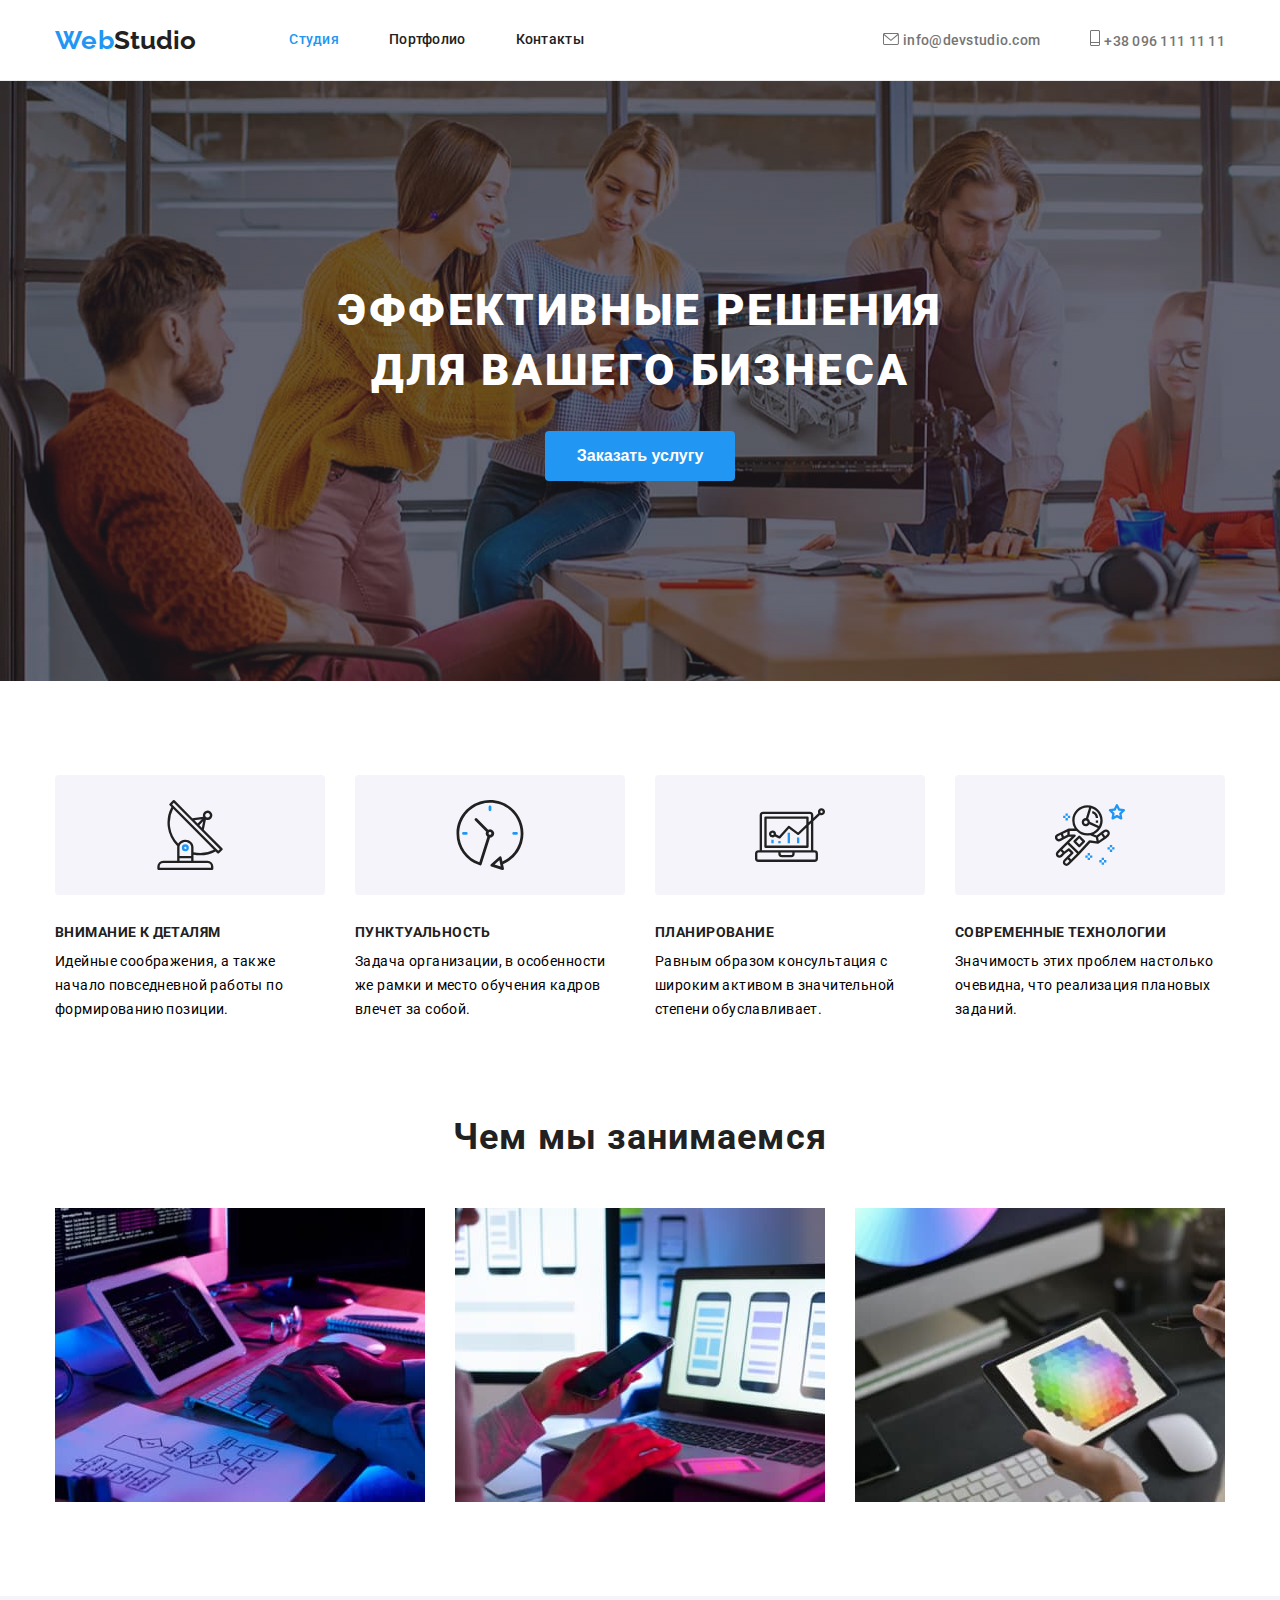
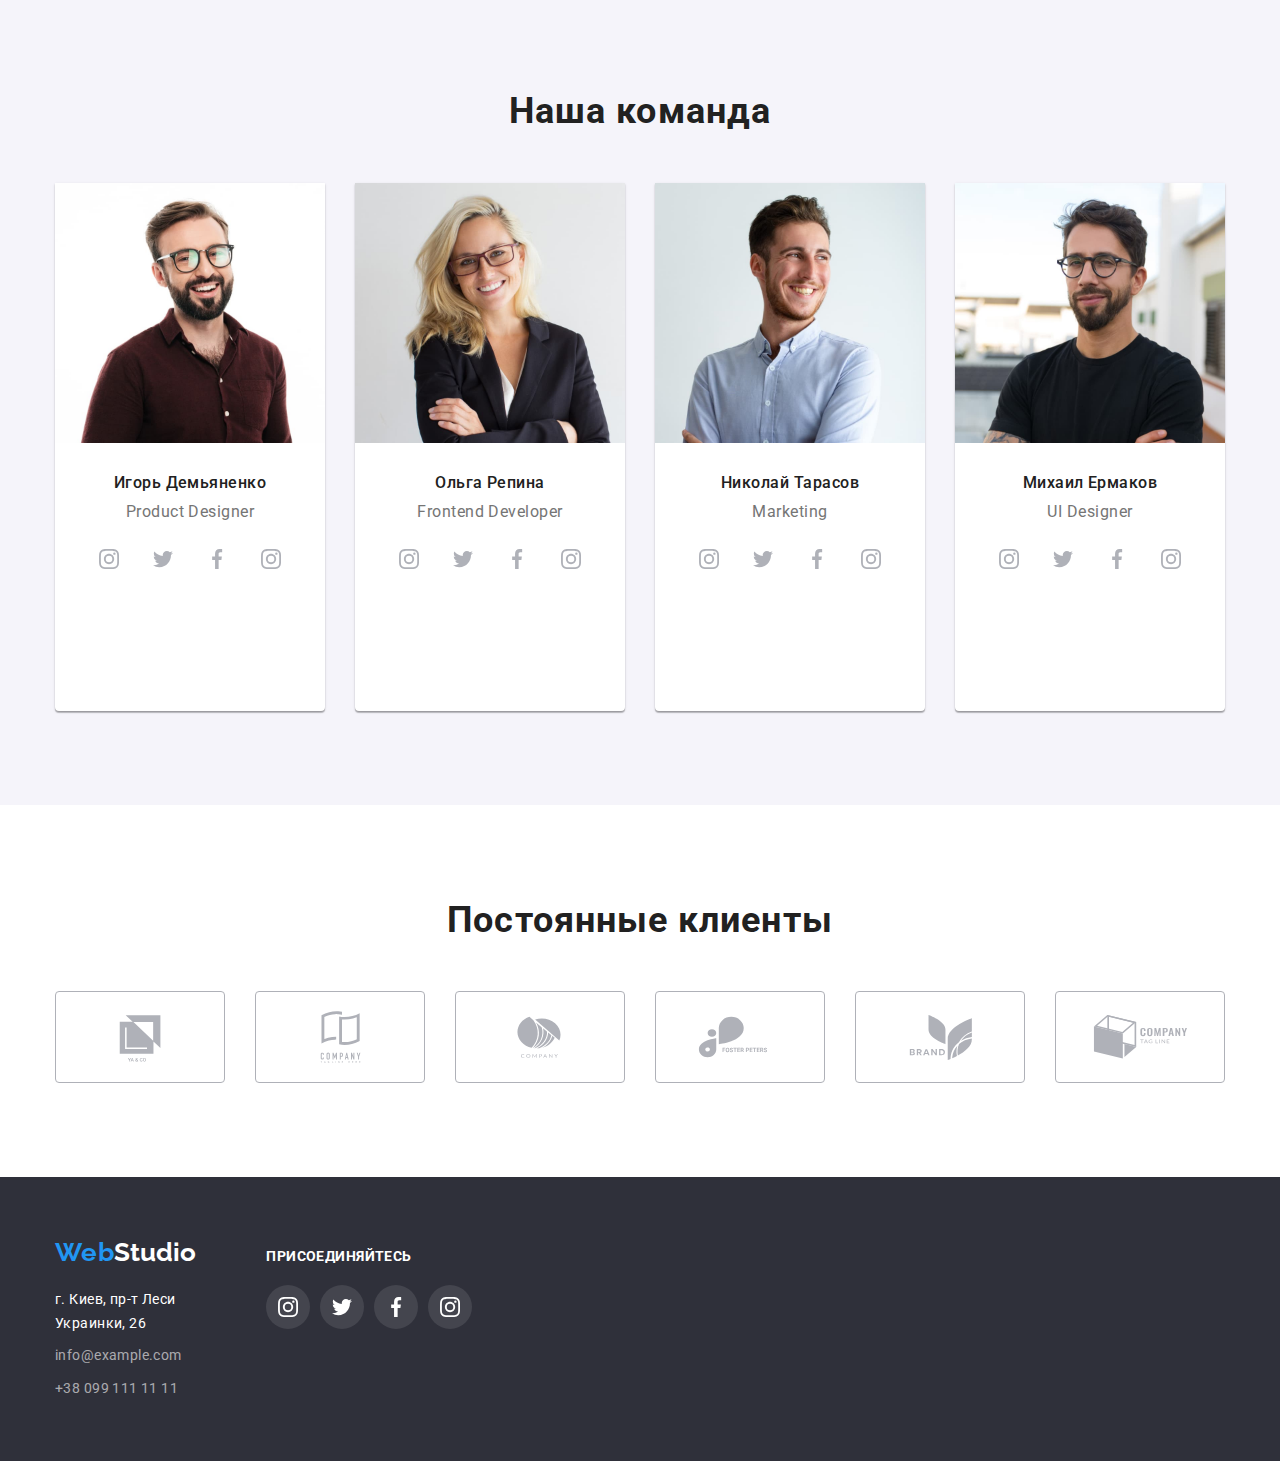
==== index.html @ 7417108a "sprite на странице студия" ====
<!DOCTYPE html>
<html lang="ru">
<head>
    <meta charset="UTF-8">
    <meta http-equiv="X-UA-Compatible" content="IE=edge">
    <meta name="viewport" content="width=device-width, initial-scale=1.0">
    <title>WebStudio</title>
    <link rel="preconnect" href="https://fonts.gstatic.com">
    <link
        href="https://fonts.googleapis.com/css2?family=Raleway:wght@700;900&family=Roboto:wght@400;500;700;900&display=swap"
        rel="stylesheet">
        <link rel="stylesheet" href="node_modules/modern-normalize/modern-normalize.css">
    <link rel="stylesheet" href="./css/styles.css">
</head>
<body>
    <header class="header">
        <div class="container main-header">
            <a class="header-link link" href="./index.html"><span class="header-link-logo-start">Web</span><span
                    class="header-link-logo-end">Studio</span> </a>
            <nav class="navigation">
                <ul class="menu-page">
                    <li class="menu-item">
                        <a class="menu-link current link" href="./index.html">Студия</a>
                    </li>
                    <li class="menu-item">
                        <a class="menu-link link" href="./portfolio.html">Портфолио</a>
                    </li>
                    <li class="menu-item">
                        <a class="menu-link link" href="#">Контакты</a>
                    </li>
                </ul>
            </nav>
            <ul class="menu-contacts">
                <li class="menu-item">
                    <svg class="icon-letter">
                        <use href="./images/sprite.svg#letter">_</use>
                    </svg>
                    <a class="mail-link link" href="mailto:info@devstudio.com">info@devstudio.com</a>
                </li>
                <li class="menu-item">
                    <svg class="icon-phone">
                        <use href="./images/sprite.svg#phone">_</use>
                    </svg>
                    <a class="tel-link link" href="tel:+380961111111">+38 096 111 11 11</a>
                </li>
            </ul>
        </div>
    </header>
    <main class="">
        <section class="hero section">
            <h1 class="hero-title">Эффективные решения <br/> для вашего бизнеса</h1>
            <button class="modal-btn" type="button">Заказать услугу</button>
        </section>
        <section class="features-company section">
            <div class="container">
                <h2 class="visually-hidden">Философия компании</h2>
                <ul class="list-features">
                    <li class="list-features-item">
                        <div class="block-features">
                            <svg class="features-icon">
                                <use href="./images/sprite.svg#antenna">_</use>
                            </svg>
                        </div>
                        <h3 class="heading-feature">Внимание к деталям</h3>
                        <p class="description-feature">Идейные соображения, а также начало повседневной работы по формированию позиции.
                        </p>
                    </li>
                    <li class="list-features-item">
                        <div class="block-features">
                            <svg class="features-icon">
                                <use href="./images/sprite.svg#clock">_</use>
                            </svg>
                        </div>
                        <h3 class="heading-feature">Пунктуальность</h3>
                        <p class="description-feature">Задача организации, в особенности же рамки и место обучения кадров влечет за
                            собой.</p>
                    </li>
                    <li class="list-features-item">
                        <div class="block-features">
                            <svg class="features-icon">
                                <use href="./images/sprite.svg#diagram">_</use>
                            </svg>
                        </div>
                        <h3 class="heading-feature">Планирование</h3>
                        <p class="description-feature">Равным образом консультация с широким активом в значительной степени
                            обуславливает.</p>
                    </li>
                    <li class="list-features-item">
                        <div class="block-features">
                            <svg class="features-icon">
                                <use href="./images/sprite.svg#astronaut">_</use>
                            </svg>
                        </div>
                        <h3 class="heading-feature">Современные технологии</h3>
                        <p class="description-feature">Значимость этих проблем настолько очевидна, что реализация плановых заданий.</p>
                    </li>
                </ul>
            </div> 
        </section>
        <section class="our-work section">
            <h2 class="heading-our-work">Чем мы занимаемся</h2>
            <div class="container">
                <ul class="list-work">
                    <li class="list-work-item">
                        <img src="./images/section-works/img-1.jpg" alt="написание компьютерных программ" width="370" height="294">
                    </li>
                    <li class="list-work-item">
                        <img src="./images/section-works/img-2.jpg" alt="оформление компьютерных приложений" width="370" height="294">
                    </li>
                    <li class="list-work-item">
                        <img src="./images/section-works/img-3.jpg" alt="растровая графика" width="370" height="294">
                    </li>
                </ul>
            </div>
        </section>
        <section class="our-team section">
            <div class="container">
                <h2 class="heading-team">Наша команда</h2>
                <ul class="list-team">
                    <li class="list-team-item">
                        <img src="./images/our-team/igor.jpg" alt="Игорь Демьяненко" width="270" height="260">
                        <div class="social">
                            <h3 class="employee-team">Игорь Демьяненко</h3>
                            <p class="activity-employee" lang="en">Product Designer</p>
                            <ul class="social-list">
                                <li class="social-list-item">
                                    <a class="social-list-link link" href="#">
                                    <svg class="social-icon">
                                        <use href="./images/sprite.svg#instagram">_</use>
                                    </svg>
                                </a>
                                </li>
                                <li class="social-list-item">
                                    <a class="social-list-link link" href="#">
                                        <svg class="social-icon">
                                            <use href="./images/sprite.svg#twitter">_</use>
                                        </svg>
                                    </a>
                                </li>
                                <li class="social-list-item">
                                    <a class="social-list-link link" href="#">
                                        <svg class="social-icon">
                                            <use href="./images/sprite.svg#facebook">_</use>
                                        </svg>
                                    </a>
                                </li>
                                <li class="social-list-item">
                                    <a class="social-list-link link" href="#">
                                        <svg class="social-icon">
                                            <use href="./images/sprite.svg#instagram">_</use>
                                        </svg>
                                    </a>
                                </li>
                            </ul>
                        </div>
                    </li>
                    <li class="list-team-item">
                        <img src="./images/our-team/olga.jpg" alt="Ольга Репина" width="270" height="260">
                        <div class="social">
                            <h3 class="employee-team">Ольга Репина</h3>
                            <p class="activity-employee" lang="en">Frontend Developer</p>
                            <ul class="social-list">
                                <li class="social-list-item">
                                    <a class="social-list-link link" href="#">
                                        <svg class="social-icon">
                                            <use href="./images/sprite.svg#instagram">_</use>
                                        </svg>
                                    </a>
                                </li>
                                <li class="social-list-item">
                                    <a class="social-list-link link" href="#">
                                        <svg class="social-icon">
                                            <use href="./images/sprite.svg#twitter">_</use>
                                        </svg>
                                    </a>
                                </li>
                                <li class="social-list-item">
                                    <a class="social-list-link link" href="#">
                                        <svg class="social-icon">
                                            <use href="./images/sprite.svg#facebook">_</use>
                                        </svg>
                                    </a>
                                </li>
                                <li class="social-list-item">
                                    <a class="social-list-link link" href="#">
                                        <svg class="social-icon">
                                            <use href="./images/sprite.svg#instagram">_</use>
                                        </svg>
                                    </a>
                                </li>
                            </ul>
                        </div>
                    </li>
                    <li class="list-team-item">
                        <img src="./images/our-team/nikola.jpg" alt="Николай Тарасов" width="270" height="260">
                        <div class="social">
                            <h3 class="employee-team">Николай Тарасов</h3>
                            <p class="activity-employee" lang="en">Marketing</p>
                            <ul class="social-list">
                                <li class="social-list-item">
                                    <a class="social-list-link link" href="#">
                                        <svg class="social-icon">
                                            <use href="./images/sprite.svg#instagram">_</use>
                                        </svg>
                                    </a>
                                </li>
                                <li class="social-list-item">
                                    <a class="social-list-link link" href="#">
                                        <svg class="social-icon">
                                            <use href="./images/sprite.svg#twitter">_</use>
                                        </svg>
                                    </a>
                                </li>
                                <li class="social-list-item">
                                    <a class="social-list-link link" href="#">
                                        <svg class="social-icon">
                                            <use href="./images/sprite.svg#facebook">_</use>
                                        </svg>
                                    </a>
                                </li>
                                <li class="social-list-item">
                                    <a class="social-list-link link" href="#">
                                        <svg class="social-icon">
                                            <use href="./images/sprite.svg#instagram">_</use>
                                        </svg>
                                    </a>
                                </li>
                            </ul>
                        </div>
                    </li>
                    <li class="list-team-item">
                        <img src="./images/our-team/mihail.jpg" alt="Михаил Ермаков" width="270" height="260">
                        <div class="social">
                            <h3 class="employee-team">Михаил Ермаков</h3>
                            <p class="activity-employee" lang="en">UI Designer</p>
                            <ul class="social-list">
                                <li class="social-list-item">
                                    <a class="social-list-link link" href="#">
                                        <svg class="social-icon">
                                            <use href="./images/sprite.svg#instagram">_</use>
                                        </svg>
                                    </a>
                                </li>
                                <li class="social-list-item">
                                    <a class="social-list-link link" href="#">
                                        <svg class="social-icon">
                                            <use href="./images/sprite.svg#twitter">_</use>
                                        </svg>
                                    </a>
                                </li>
                                <li class="social-list-item">
                                    <a class="social-list-link link" href="#">
                                        <svg class="social-icon">
                                            <use href="./images/sprite.svg#facebook">_</use>
                                        </svg>
                                    </a>
                                </li>
                                <li class="social-list-item">
                                    <a class="social-list-link link" href="#">
                                        <svg class="social-icon">
                                            <use href="./images/sprite.svg#instagram">_</use>
                                        </svg>
                                    </a>
                                </li>
                            </ul>
                        </div>
                    </li>
                </ul>
            </div>  
        </section>
        <section class="clients section">
            <div class="container">
                <h2 class="heading-clients">Постоянные клиенты</h2>
                <ul class="list-clients">
                    <li class="list-clients-item"><a class="clients-link link" href="#">
                            <svg class="icon-clients">
                                <use href="./images/sprite.svg#logo-company-1"></use>
                            </svg>
                        </a>
                    </li>
                    <li class="list-clients-item"><a class="clients-link link" href="#">
                            <svg class="icon-clients">
                                <use href="./images/sprite.svg#logo-company-2"></use>
                            </svg>
                        </a>
                    </li>
                    <li class="list-clients-item"><a class="clients-link link" href="#">
                            <svg class="icon-clients">
                                <use href="./images/sprite.svg#logo-company-3"></use>
                            </svg>
                        </a>
                    </li>
                    <li class="list-clients-item"><a class="clients-link link" href="#">
                            <svg class="icon-clients">
                                <use href="./images/sprite.svg#logo-company-4"></use>
                            </svg>
                        </a>
                    </li>
                    <li class="list-clients-item"><a class="clients-link link" href="#">
                            <svg class="icon-clients">
                                <use href="./images/sprite.svg#logo-company-5"></use>
                            </svg>
                        </a>
                    </li>
                    <li class="list-clients-item"><a class="clients-link" href="#">
                            <svg class="icon-clients">
                                <use href="./images/sprite.svg#logo-company-6"></use>
                            </svg>
                        </a>
                    </li>
                </ul>
            </div>
        </section>
    </main>
    <footer class="footer">
        <div class="container footer-contacts">
            <div class="address-footer">
                <a class="footer-link link" href="./index.html"><span class="footer-link-logo-start">Web</span><span
                        class="footer-link-logo-end">Studio</span> </a>
                <address class="address">
                    <ul class="list-address">
                        <li class="list-address-item">
                            <a class="list-address-item-link link" href="#" target="_blank" rel="noreferer nopaper">г. Киев, пр-т Леси Украинки, 26
                            </a>
                        </li>
                        <li class="list-address-item">
                            <a class="list-address-item-mail link" href="mailto:info@example.com">info@example.com</a>
                        </li>
                        <li class="list-address-item">
                            <a class="list-address-item-tel link" href="tel:+380991111111">+38 099 111 11 11</a>
                        </li>
                    </ul>
                </address>
            </div>
            <div class="social-footer">
                <h2 class="heading-social-footer">присоединяйтесь</h2>
                <ul class="social-list">
                    <li class="social-list-item">
                        <a class="social-list-link-footer link" href="#">
                            <svg class="social-icon-footer">
                                <use href="./images/sprite.svg#instagram">_</use>
                            </svg>
                        </a>
                    </li>
                    <li class="social-list-item">
                        <a class="social-list-link-footer link" href="#">
                            <svg class="social-icon-footer">
                                <use href="./images/sprite.svg#twitter">_</use>
                            </svg>
                        </a>
                    </li>
                    <li class="social-list-item">
                        <a class="social-list-link-footer link" href="#">
                            <svg class="social-icon-footer">
                                <use href="./images/sprite.svg#facebook">_</use>
                            </svg>
                        </a>
                    </li>
                    <li class="social-list-item">
                        <a class="social-list-link-footer link" href="#">
                            <svg class="social-icon-footer">
                                <use href="./images/sprite.svg#instagram">_</use>
                            </svg>
                        </a>
                    </li>
                </ul>
            </div>
        </div>  
    </footer>
</body>
</html>
---- css/styles.css ----
html {
  box-sizing: border-box;
}

*,
*::before,
*::after {
  box-sizing: inherit;
}

body {
  font-family: "Roboto", sans-serif;
  margin: 0px;
}
ul {
  list-style: none;
  padding-left: 0px;
  margin-bottom: 0px;
  margin-top: 0px;
}
h1,
h3,
p {
  margin-bottom: 0px;
  margin-top: 0px;
}
h2 {
  margin-bottom: 0px;
  margin-top: 0px;
  font-weight: 700;
}
img {
  display: block;
}
:root {
  --accent-color: #2196f3;
  --background-color: #ffffff;
  --main-text-color: #212121;
  --background-hero: #2f303a;
  --background-our-team: #f5f4fa;
  --background-footer-color: #2f303a;
  --btn-item-color: #f5f4fa;
  --text-btn-color: #ffffff;
  --logo-address-footer-color: #ffffff;
  --mail-tel-color: #757575;
  --text-description-color: #757575;
  --text-address-footer-color: rgba(255, 255, 255, 0.6);
}
.section {
  padding-top: 94px;
  padding-bottom: 94px;
}
.link {
  text-decoration: none;
}
.icon-letter {
  width: 16px;
  height: 12px;
}
/*.icon:hover,
.icon:focus {
  background-color: var(--accent-color);
}*/
.icon-phone {
  width: 10px;
  height: 16px;
}

/*============header-start================*/
.header {
  background-color: var(--background-color);
  border-bottom: 1px solid #ececec;
}
.container {
  width: 1200px;
  padding-left: 15px;
  padding-right: 15px;
  margin-left: auto;
  margin-right: auto;
}
.header-link-logo-start {
  font-family: "Raleway", sans-serif;
  font-weight: 700;
  font-size: 26px;
  line-height: 1.19;
  letter-spacing: 0.03em;
  color: var(--accent-color);
}
.header-link-logo-end {
  font-family: "Raleway", sans-serif;
  font-weight: 700;
  font-size: 26px;
  line-height: 1.19;
  color: var(--main-text-color);
}
.main-header {
  display: flex;
  align-items: center;
}
.menu-page {
  display: flex;
  margin-left: 93px;
}
.menu-link {
  font-weight: 500;
  font-size: 14px;
  line-height: 1.14;
  letter-spacing: 0.02em;
  color: var(--main-text-color);

  display: block;
  padding-top: 32px;
  padding-bottom: 32px;
}
.menu-page .menu-item + .menu-item {
  margin-left: 50px;
}
.menu-link:hover,
.menu-link:focus {
  color: var(--accent-color);
}
.menu-contacts {
  display: flex;
  margin-left: auto;
}
.menu-contacts .menu-item + .menu-item {
  margin-left: 50px;
}
.mail-link:hover,
.mail-link:focus {
  color: var(--accent-color);
}
.tel-link:hover,
.tel-link:focus {
  color: var(--accent-color);
}
.mail-link,
.tel-link {
  font-weight: 500;
  font-size: 14px;
  line-height: 1.14;
  letter-spacing: 0.02em;
  color: var(--mail-tel-color);
}
.current {
  color: var(--accent-color);
}
/*=============header-end===========*/
/*============main-start============*/
/*============section-hero-start=====*/
.hero {
  background-color: #c4c4c4;
  text-align: center;
  padding-top: 200px;
  padding-bottom: 200px;
  max-width: 1600px;
  margin-left: auto;
  margin-right: auto;
  background-image: linear-gradient(
      rgba(47, 48, 58, 0.4),
      rgba(47, 48, 58, 0.4)
    ),
    url(../images/hero/Img-hero.jpg);
  background-size: cover;
}
.hero-title {
  font-weight: 900;
  font-size: 44px;
  line-height: 1.36;
  text-align: center;
  letter-spacing: 0.06em;
  text-transform: uppercase;
  color: var(--background-color);
  margin-bottom: 30px;
}
.modal-btn {
  font-weight: 700;
  font-size: 16px;
  line-height: 1.87;
  color: var(--text-btn-color);
  background: var(--accent-color);
  border: none;
  cursor: pointer;
  padding-top: 10px;
  padding-bottom: 10px;
  padding-right: 32px;
  padding-left: 32px;
  border-radius: 4px;
}
/*============section-hero-end=====*/
/*==========section-features-company-start=====*/
.features-company {
  background: var(--background-color);
  padding-bottom: 47px;
}
.list-features {
  display: flex;
}
.visually-hidden {
  position: absolute;
  width: 1px;
  height: 1px;
  margin: -1px;
  border: 0;
  padding: 0;
  white-space: nowrap;
  clip-path: inset(100%);
  clip: rect(0 0 0 0);
  overflow: hidden;
}
.list-features-item {
  width: 270px;
}
.list-features .list-features-item + .list-features-item {
  margin-left: 30px;
}
.features-icon {
  width: 70px;
  height: 70px;
}
.block-features {
  width: 270px;
  height: 120px;
  background: #f5f4fa;
  border-radius: 4px;
  padding-left: 100px;
  padding-right: 100px;
  padding-top: 25px;
  padding-bottom: 25px;
  margin-bottom: 30px;
}
.block-features:not(:nth-last-child) {
  margin-right: 30px;
}
.heading-feature {
  font-weight: 700;
  font-size: 14px;
  line-height: 1.14;
  letter-spacing: 0.03em;
  text-transform: uppercase;
  color: var(--main-text-color);
  margin-bottom: 10px;
}
.description-feature {
  font-weight: 400;
  font-size: 14px;
  line-height: 1.71;
  letter-spacing: 0.03em;
}
/*==========section-features-company-end=====*/
/*==========section-our-work-start=====*/
.our-work {
  padding-top: 47px;
}
.heading-our-work {
  font-size: 36px;
  line-height: 1.17;
  text-align: center;
  letter-spacing: 0.03em;
  color: var(--main-text-color);
  margin-bottom: 50px;
}
.list-work {
  display: flex;
}
.list-work .list-work-item + .list-work-item {
  margin-left: 30px;
}
/*==========section-our-work-end=====*/
/*==========section-our-team-start=====*/
.our-team {
  background: var(--background-our-team);
}
.heading-team {
  font-size: 36px;
  line-height: 1.17;
  text-align: center;
  letter-spacing: 0.03em;
  color: var(--main-text-color);
  margin-bottom: 50px;
}
.list-team {
  display: flex;
}
.list-team .list-team-item + .list-team-item {
  margin-left: 30px;
}
.list-team-item {
  text-align: center;
  border-radius: 0px 0px 4px 4px;
  background-color: var(--background-color);
  box-shadow: 0px 1px 3px rgba(0, 0, 0, 0.12), 0px 1px 1px rgba(0, 0, 0, 0.14),
    0px 2px 1px rgba(0, 0, 0, 0.2);
}
.employee-team {
  font-weight: 500;
  font-size: 16px;
  line-height: 1.19;
  letter-spacing: 0.03em;
  color: var(--main-text-color);
  padding-top: 30px;
  margin-bottom: 10px;
}
.activity-employee {
  font-weight: 400;
  font-size: 16px;
  line-height: 1.19;
  letter-spacing: 0.03em;
  color: var(--mail-tel-color);
  margin-bottom: 16px;
}
.social {
  padding-left: 32px;
  padding-right: 32px;
}
.social-list {
  display: flex;
  justify-content: space-between;
  padding-bottom: 30px;
}
.social-list-link {
  display: flex;
  width: 44px;
  height: 44px;
  border-radius: 50%;
  background-color: transparent;
  justify-content: center;
  align-items: center;
}
.social-list-link:hover,
.social-list-link:focus {
  background-color: #2196f3;
}
.social-list-link:hover .social-icon,
.social-list-link:focus .social-icon {
  fill: #ffffff;
}
.social-icon {
  width: 20px;
  height: 20px;
  fill: #afb1b8;
}
/*==========section-our-team-end=====*/
/*==========section-clients-start=====*/
.heading-clients {
  font-weight: 700;
  font-size: 36px;
  line-height: 1.17;
  text-align: center;
  letter-spacing: 0.03em;

  color: var(--main-text-color);
  margin-bottom: 50px;
}
.list-clients {
  display: flex;
}
.list-clients-item {
  width: 170px;
  height: 92px;
  border: 1px solid #afb1b8;
  border-radius: 4px;
}
.list-clients .list-clients-item + .list-clients-item {
  margin-left: 30px;
}
.clients-link {
  display: flex;
  cursor: pointer;
  width: 170px;
  height: 92px;
  justify-content: center;
  align-items: center;
}
.clients-link:hover .icon-clients,
.clients-link:focus .icon-clients {
  fill: var(--accent-color);
}
.icon-clients {
  width: 106px;
  height: 60px;
  fill: #afb1b8;
}
/*==========section-clients-end=====*/
/*==========section-footer-start=====*/
.footer {
  background: var(--background-footer-color);
}
.footer-link {
  display: block;
  padding-top: 60px;
  margin-bottom: 20px;
}
.footer-link-logo-start {
  font-family: "Raleway", sans-serif;
  font-weight: 700;
  font-size: 26px;
  line-height: 1.19;
  letter-spacing: 0.03em;
  color: var(--accent-color);
}
.footer-link-logo-end {
  font-family: "Raleway", sans-serif;
  font-weight: 700;
  font-size: 26px;
  line-height: 1.19;
  color: var(--logo-address-footer-color);
}
.list-address-item-link {
  display: block;
  font-style: normal;
  font-weight: 400;
  font-size: 14px;
  line-height: 1.71;
  letter-spacing: 0.03em;
  color: var(--logo-address-footer-color);
  margin-bottom: 9px;
}
.list-address-item-mail {
  display: block;
  font-style: normal;
  font-weight: 400;
  font-size: 14px;
  line-height: 1.71;
  letter-spacing: 0.03em;
  color: var(--text-address-footer-color);
  margin-bottom: 9px;
}
.list-address-item-tel {
  display: block;
  font-style: normal;
  font-weight: 400;
  font-size: 14px;
  line-height: 1.71;
  letter-spacing: 0.03em;
  color: var(--text-address-footer-color);
  padding-bottom: 60px;
}
.footer-contacts {
  display: flex;
}
.social-footer {
  margin-left: 70px;
  padding-top: 72px;
  padding-right: 939px;
}
.heading-social-footer {
  font-weight: 700;
  font-size: 14px;
  line-height: 1.14;
  letter-spacing: 0.03em;
  text-transform: uppercase;
  color: #ffffff;
  margin-bottom: 20px;
}
.social-list .social-list-item + .social-list-item {
  margin-left: 10px;
}
.social-list-item {
  padding-bottom: 100px;
}
.social-list-link-footer {
  display: flex;
  width: 44px;
  height: 44px;
  border-radius: 50%;
  background-color: rgba(255, 255, 255, 0.1);
  justify-content: center;
  align-items: center;
}
.social-list-link-footer:hover,
.social-list-link-footer:focus {
  background-color: #2196f3;
}
.social-icon-footer {
  width: 20px;
  height: 20px;
  fill: #ffffff;
}

/*==========section-footer-end=====*/

/*----------portfolio--------------*/

/*========section-projeсts-start====*/
.list-btn {
  display: flex;
  justify-content: center;
  margin-bottom: 50px;
  padding-left: 0px;
}
.list-btn .item + .item {
  margin-left: 8px;
}
.list-btn-item {
  background: var(--btn-item-color);
  font-weight: 500;
  font-size: 16px;
  line-height: 1.62;
  text-align: center;
  letter-spacing: 0.03em;
  color: var(--main-text-color);
  border: none;
  border-radius: 4px;
  cursor: pointer;

  padding-top: 6px;
  padding-bottom: 6px;
  padding-left: 22px;
  padding-right: 22px;
}
.list-btn-item:hover,
.list-btn-item:focus {
  background: var(--accent-color);
  color: var(--text-btn-color);
}
.card-list-projects {
  width: 370px;
  margin-right: 30px;
  margin-bottom: 30px;
}
.list-projects {
  display: flex;
  flex-wrap: wrap;
}
.card-list-projects:nth-last-child(-n + 3) {
  margin-bottom: 0px;
}
.card-list-projects:nth-child(3n) {
  margin-right: 0px;
}
.heading-item-project {
  font-weight: 700;
  font-size: 18px;
  line-height: 2;
  letter-spacing: 0.06em;
  color: var(--main-text-color);
  padding-left: 24px;
  padding-top: 20px;
  margin-bottom: 4px;
}
.box {
  border: 1px solid #eeeeee;
  border-top: 0px;
}
.description-item-project {
  font-weight: 400;
  font-size: 16px;
  line-height: 1.87;
  letter-spacing: 0.03em;
  color: var(--text-description-color);
  padding-left: 24px;
  padding-bottom: 20px;
}
.link-item-project {
  text-decoration: none;
}
/*========section-projeсts-end====*/
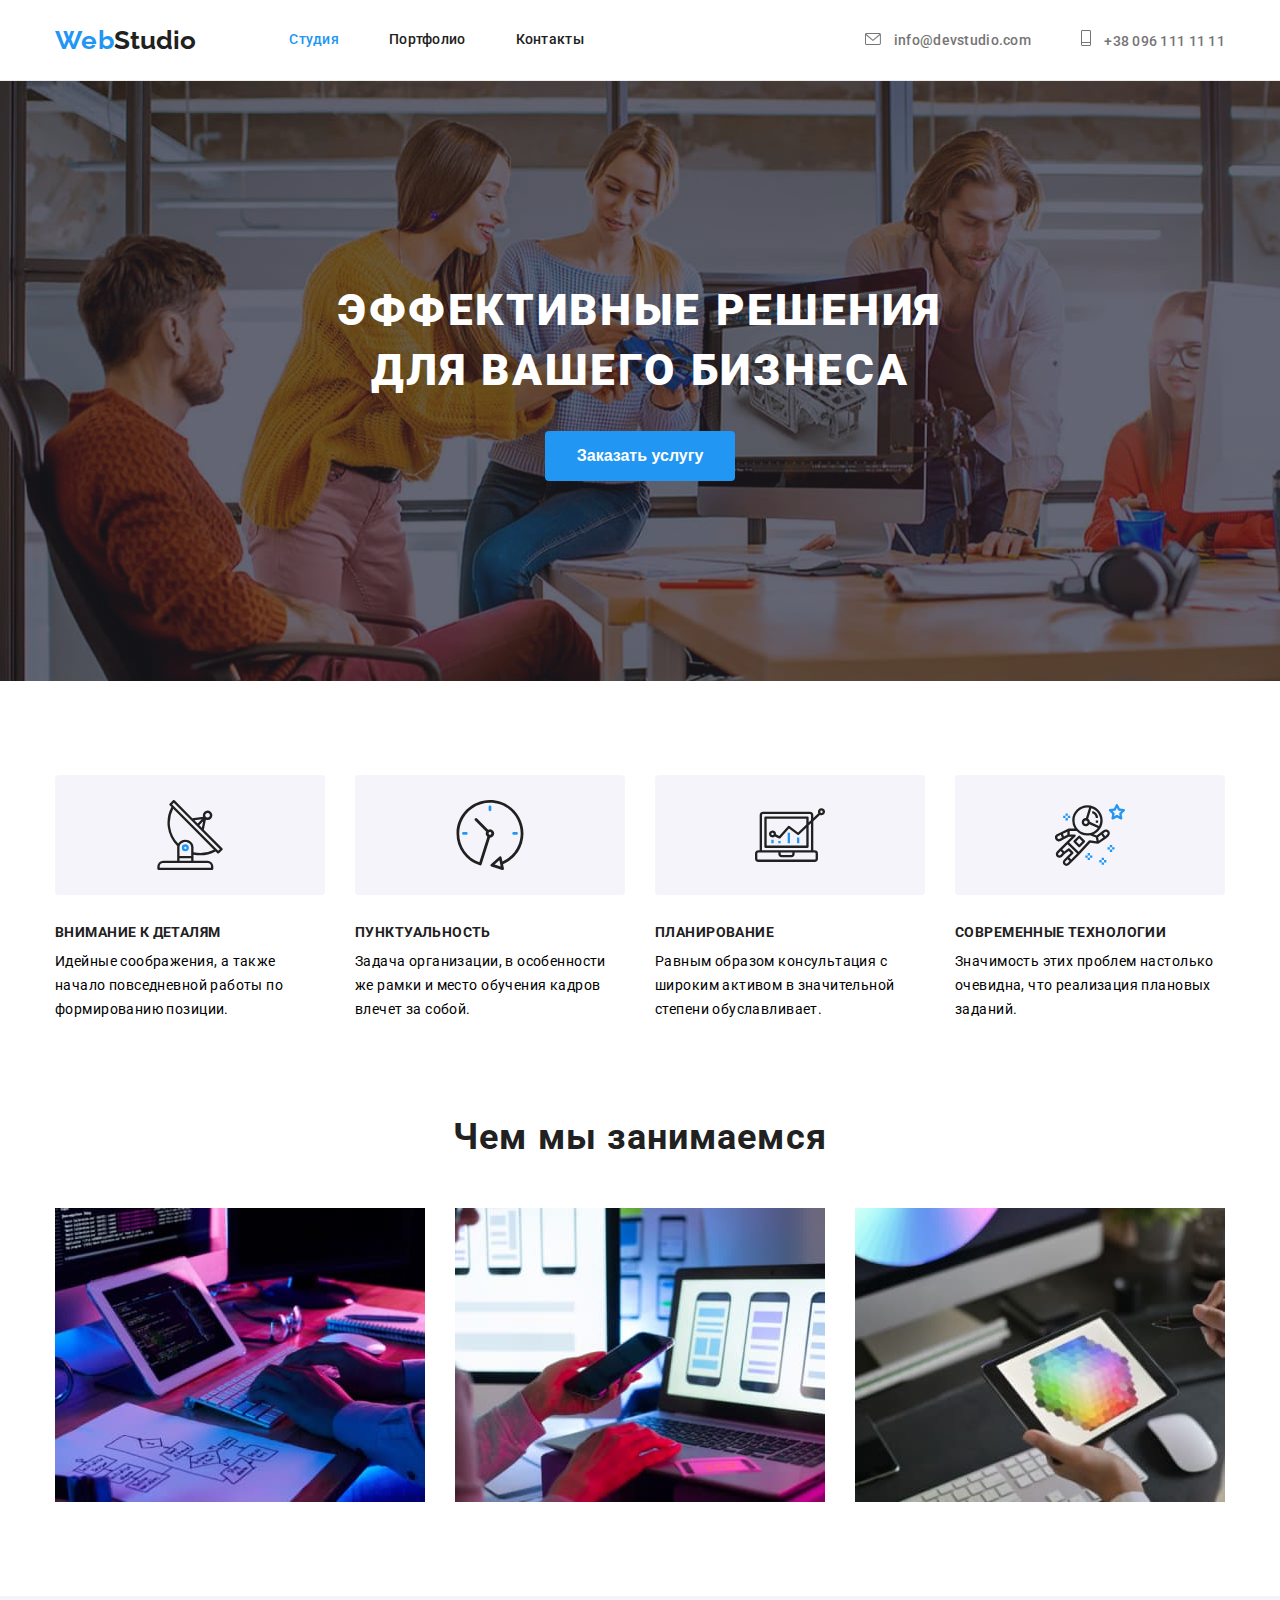
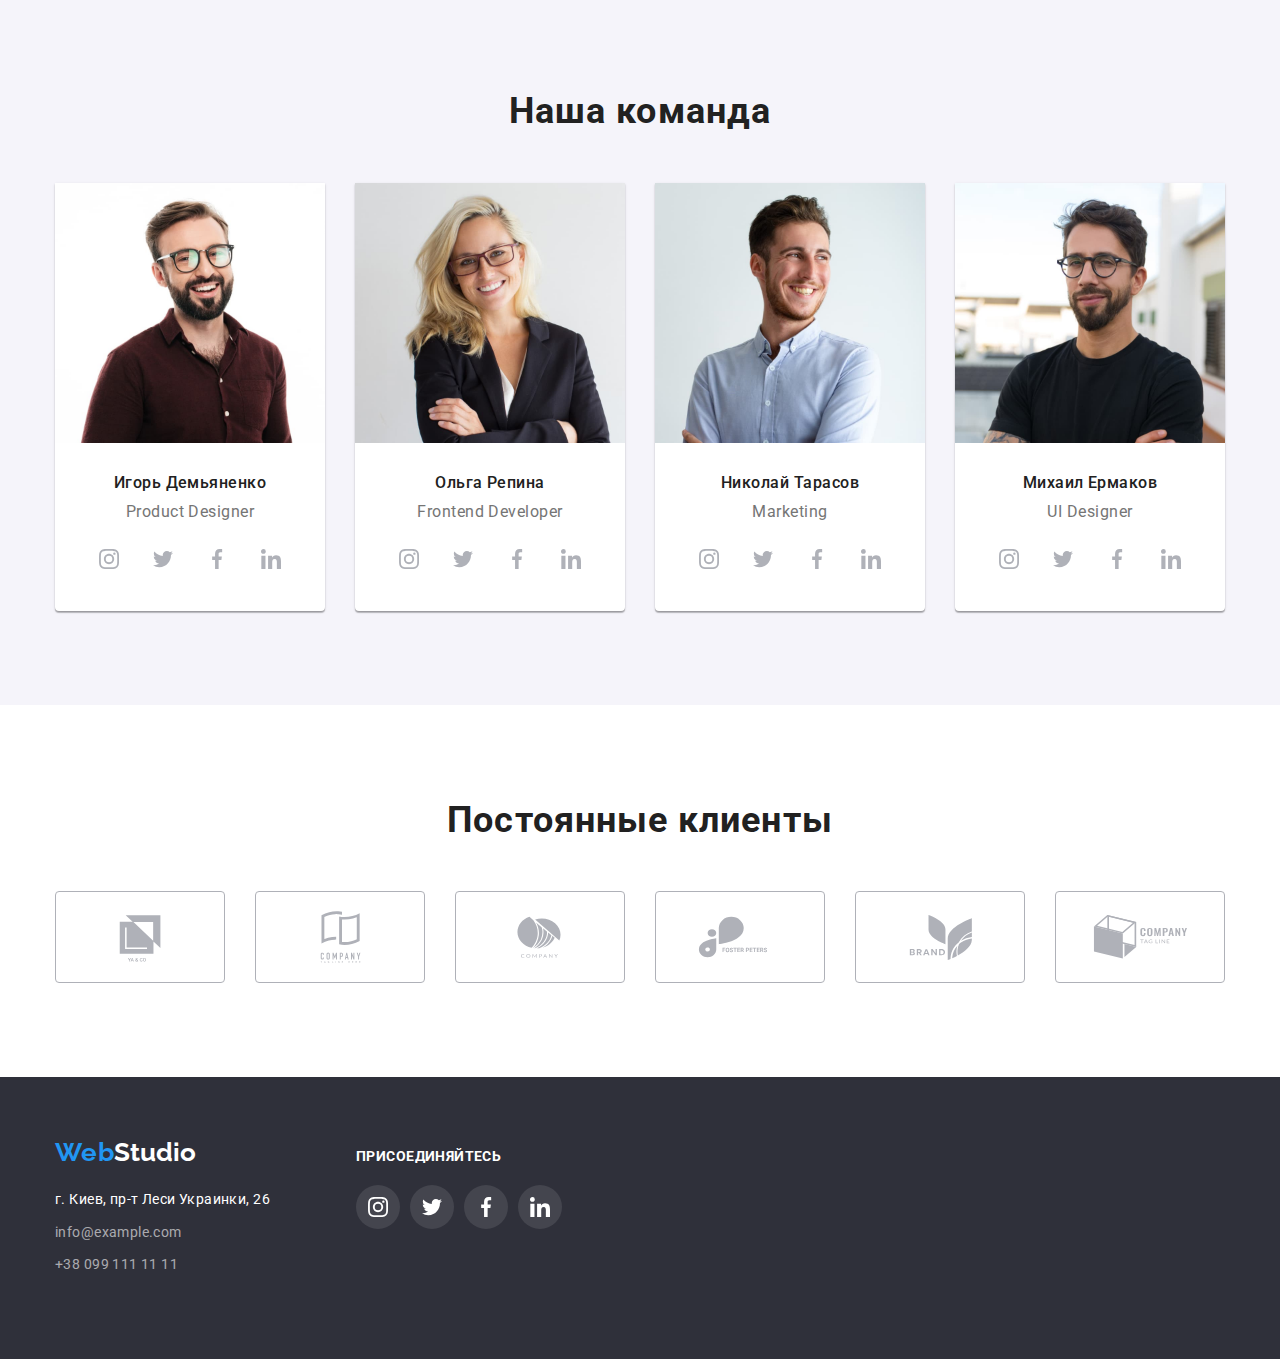
==== commit 52295a4a: "sprite для студии и портфолио" ====
--- a/index.html
+++ b/index.html
@@ -32,16 +32,18 @@
             </nav>
             <ul class="menu-contacts">
                 <li class="menu-item">
-                    <svg class="icon-letter">
-                        <use href="./images/sprite.svg#letter">_</use>
-                    </svg>
-                    <a class="mail-link link" href="mailto:info@devstudio.com">info@devstudio.com</a>
+                    <a class="mail-link link" href="mailto:info@devstudio.com">
+                        <svg class="icon-letter">
+                            <use href="./images/sprite.svg#letter">_</use>
+                        </svg>
+                        info@devstudio.com</a>
                 </li>
                 <li class="menu-item">
-                    <svg class="icon-phone">
-                        <use href="./images/sprite.svg#phone">_</use>
-                    </svg>
-                    <a class="tel-link link" href="tel:+380961111111">+38 096 111 11 11</a>
+                    <a class="tel-link link" href="tel:+380961111111">
+                        <svg class="icon-phone">
+                            <use href="./images/sprite.svg#phone">_</use>
+                        </svg>
+                        +38 096 111 11 11</a>
                 </li>
             </ul>
         </div>
@@ -147,7 +149,7 @@
                                 <li class="social-list-item">
                                     <a class="social-list-link link" href="#">
                                         <svg class="social-icon">
-                                            <use href="./images/sprite.svg#instagram">_</use>
+                                            <use href="./images/sprite.svg#linkedin">_</use>
                                         </svg>
                                     </a>
                                 </li>
@@ -184,7 +186,7 @@
                                 <li class="social-list-item">
                                     <a class="social-list-link link" href="#">
                                         <svg class="social-icon">
-                                            <use href="./images/sprite.svg#instagram">_</use>
+                                            <use href="./images/sprite.svg#linkedin">_</use>
                                         </svg>
                                     </a>
                                 </li>
@@ -221,7 +223,7 @@
                                 <li class="social-list-item">
                                     <a class="social-list-link link" href="#">
                                         <svg class="social-icon">
-                                            <use href="./images/sprite.svg#instagram">_</use>
+                                            <use href="./images/sprite.svg#linkedin">_</use>
                                         </svg>
                                     </a>
                                 </li>
@@ -258,7 +260,7 @@
                                 <li class="social-list-item">
                                     <a class="social-list-link link" href="#">
                                         <svg class="social-icon">
-                                            <use href="./images/sprite.svg#instagram">_</use>
+                                            <use href="./images/sprite.svg#linkedin">_</use>
                                         </svg>
                                     </a>
                                 </li>
@@ -335,31 +337,31 @@
             <div class="social-footer">
                 <h2 class="heading-social-footer">присоединяйтесь</h2>
                 <ul class="social-list">
-                    <li class="social-list-item">
+                    <li class="social-list-item-footer">
                         <a class="social-list-link-footer link" href="#">
                             <svg class="social-icon-footer">
                                 <use href="./images/sprite.svg#instagram">_</use>
                             </svg>
                         </a>
                     </li>
-                    <li class="social-list-item">
+                    <li class="social-list-item-footer">
                         <a class="social-list-link-footer link" href="#">
                             <svg class="social-icon-footer">
                                 <use href="./images/sprite.svg#twitter">_</use>
                             </svg>
                         </a>
                     </li>
-                    <li class="social-list-item">
+                    <li class="social-list-item-footer">
                         <a class="social-list-link-footer link" href="#">
                             <svg class="social-icon-footer">
                                 <use href="./images/sprite.svg#facebook">_</use>
                             </svg>
                         </a>
                     </li>
-                    <li class="social-list-item">
+                    <li class="social-list-item-footer">
                         <a class="social-list-link-footer link" href="#">
                             <svg class="social-icon-footer">
-                                <use href="./images/sprite.svg#instagram">_</use>
+                                <use href="./images/sprite.svg#linkedin">_</use>
                             </svg>
                         </a>
                     </li>
--- a/css/styles.css
+++ b/css/styles.css
@@ -53,19 +53,6 @@
 .link {
   text-decoration: none;
 }
-.icon-letter {
-  width: 16px;
-  height: 12px;
-}
-/*.icon:hover,
-.icon:focus {
-  background-color: var(--accent-color);
-}*/
-.icon-phone {
-  width: 10px;
-  height: 16px;
-}
-
 /*============header-start================*/
 .header {
   background-color: var(--background-color);
@@ -126,13 +113,31 @@
 .menu-contacts .menu-item + .menu-item {
   margin-left: 50px;
 }
+.icon-letter {
+  width: 16px;
+  height: 12px;
+  margin-right: 10px;
+  fill: var(--mail-tel-color);
+}
 .mail-link:hover,
 .mail-link:focus {
   color: var(--accent-color);
 }
+.icon-letter {
+  fill: currentColor;
+}
+.icon-phone {
+  width: 10px;
+  height: 16px;
+  margin-right: 10px;
+  fill: var(--mail-tel-color);
+}
 .tel-link:hover,
 .tel-link:focus {
   color: var(--accent-color);
+}
+.icon-phone {
+  fill: currentColor;
 }
 .mail-link,
 .tel-link {
@@ -415,6 +420,7 @@
   letter-spacing: 0.03em;
   color: var(--logo-address-footer-color);
   margin-bottom: 9px;
+  width: 231px;
 }
 .list-address-item-mail {
   display: block;
@@ -453,10 +459,10 @@
   color: #ffffff;
   margin-bottom: 20px;
 }
-.social-list .social-list-item + .social-list-item {
+.social-list .social-list-item-footer + .social-list-item-footer {
   margin-left: 10px;
 }
-.social-list-item {
+.social-list-item-footer {
   padding-bottom: 100px;
 }
 .social-list-link-footer {
@@ -513,6 +519,8 @@
 .list-btn-item:focus {
   background: var(--accent-color);
   color: var(--text-btn-color);
+  box-shadow: 0px 3px 1px rgba(0, 0, 0, 0.1), 0px 1px 2px rgba(0, 0, 0, 0.08),
+    0px 2px 2px rgba(0, 0, 0, 0.12);
 }
 .card-list-projects {
   width: 370px;
@@ -555,4 +563,9 @@
 .link-item-project {
   text-decoration: none;
 }
+.card-list-projects:hover,
+.card-list-projects:focus {
+  box-shadow: 0px 1px 1px rgba(0, 0, 0, 0.12), 0px 4px 4px rgba(0, 0, 0, 0.06),
+    1px 4px 6px rgba(0, 0, 0, 0.16);
+}
 /*========section-projeсts-end====*/
